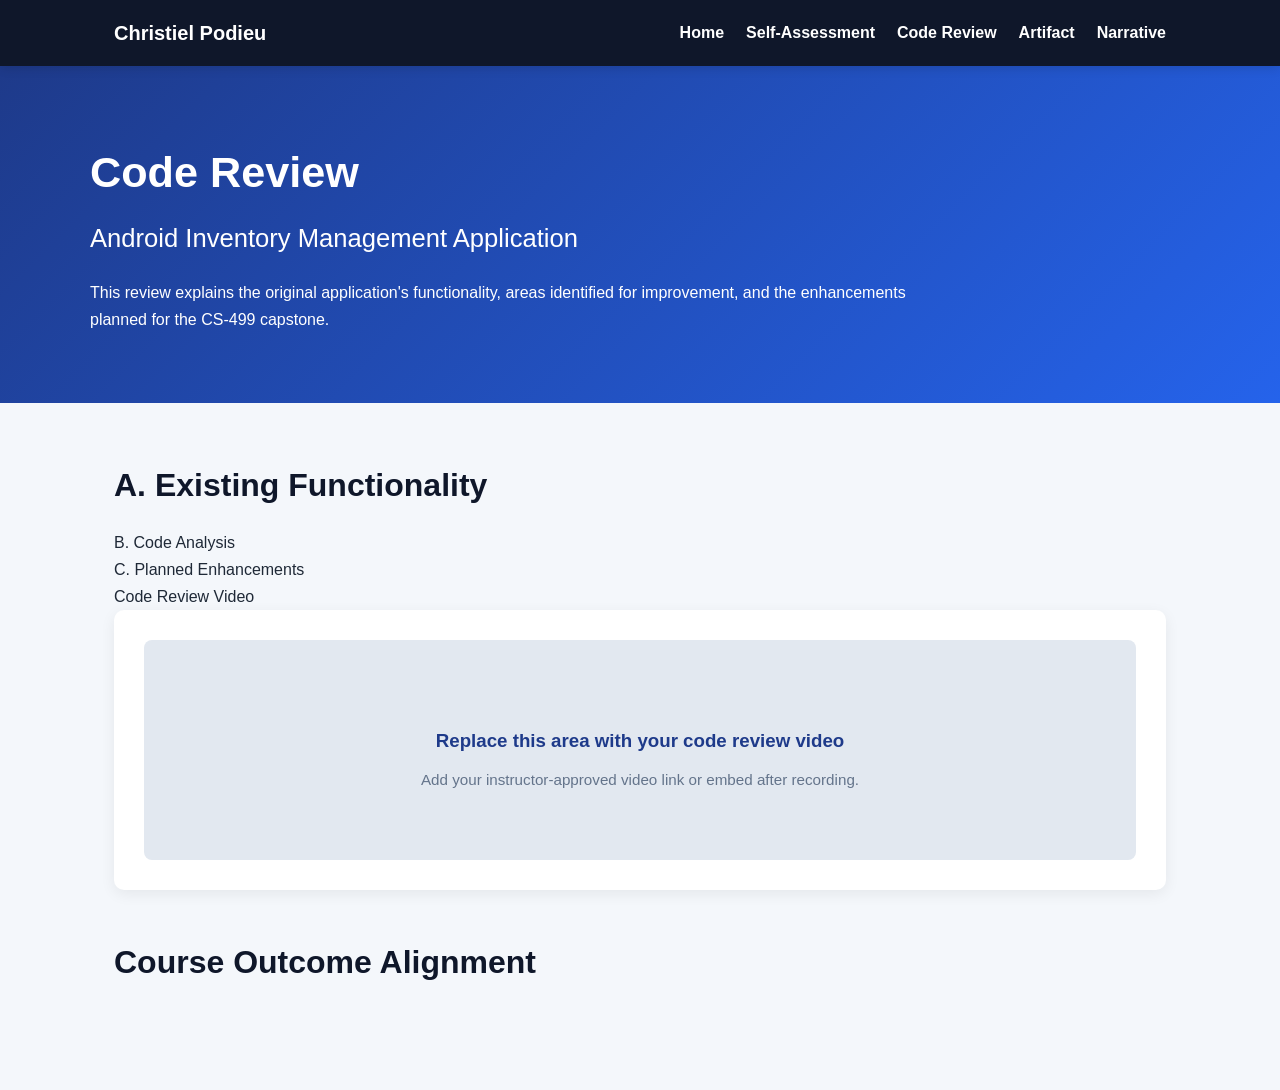
==== code-review.html @ bd05b1f3 "added files" ====
<!DOCTYPE html><html lang="en"><head><meta charset="UTF-8"><meta name="viewport" content="width=device-width,initial-scale=1.0"><title>Code Review | Christiel Podieu</title><link rel="stylesheet" href="style.css"></head><body><nav><div class="nav-container"><a class="logo" href="index.html">Christiel Podieu</a><ul class="nav-links"><li><a href="index.html">Home</a></li><li><a href="self-assessment.html">Self-Assessment</a></li><li><a href="code-review.html">Code Review</a></li><li><a href="artifact.html">Artifact</a></li><li><a href="narrative.html">Narrative</a></li></ul></div></nav><header class="hero"><div class="hero-content"><h1>Code Review</h1><h2>Android Inventory Management Application</h2><p>This review explains the original application's functionality, areas identified for improvement, and the enhancements planned for the CS-499 capstone.</p></div></header><main><section><h2 class="section-title">A. Existing Functionality</h2><div class="card><p>The original Inventory Management application is an Android application developed in Java. It provides user registration and login, inventory management, persistent storage using Android Room, RecyclerView presentation, ViewModels, repositories, DAOs, and database entities.</p></div></section><section><h2 class="section-title">B. Code Analysis</h2><div class="card><p>The application provides a foundation for separation of responsibilities, but the capstone can improve validation, error handling, inventory search and filtering, RecyclerView updates, testing, database evolution, and secure treatment of user data.</p></div></section><section><h2 class="section-title">C. Planned Enhancements</h2><div class="card><p>Software Design: improve maintainability, validation, error handling, testing, and user experience. Algorithms and Data Structures: add inventory search, sorting, filtering, low-stock detection, and appropriate Java collections. Databases: improve entities and DAO queries and use a Room migration that preserves existing data.</p></div></section><section><h2 class="section-title">Code Review Video</h2><div class="card"><div class="video-box"><div><h3>Replace this area with your code review video</h3><p class="small">Add your instructor-approved video link or embed after recording.</p></div></div></div></section><section><h2 class="section-title">Course Outcome Alignment</h2><div class="card><p>The enhancements provide evidence across software design and engineering, algorithms and data structures, databases, security, and professional communication.</p></div></section></main><footer><p><strong>Christiel Podieu</strong> | CS-499 Professional ePortfolio</p><p>© 2026</p></footer></body></html>
---- style.css ----
*{box-sizing:border-box;margin:0;padding:0}html{scroll-behavior:smooth}body{font-family:Arial,Helvetica,sans-serif;line-height:1.7;color:#1f2937;background:#f4f7fb}nav{background:#0f172a;position:sticky;top:0;z-index:10;box-shadow:0 2px 10px #0002}.nav-container{max-width:1100px;margin:auto;display:flex;justify-content:space-between;align-items:center;padding:16px 24px}.logo{color:#fff;font-size:1.25rem;font-weight:700;text-decoration:none}.nav-links{display:flex;list-style:none;gap:22px;flex-wrap:wrap}.nav-links a{color:#fff;text-decoration:none;font-weight:600}.nav-links a:hover,.nav-links a.active{color:#60a5fa}.hero{background:linear-gradient(135deg,#1e3a8a,#2563eb);color:#fff;padding:70px 24px}.hero-content{max-width:1100px;margin:auto}.hero h1{font-size:2.7rem;margin-bottom:8px}.hero h2{font-size:1.6rem;font-weight:400;margin-bottom:18px}.hero p{max-width:850px}main{max-width:1100px;margin:auto;padding:55px 24px}section{margin-bottom:45px}.section-title{font-size:2rem;color:#0f172a;margin-bottom:16px}.card{background:#fff;padding:30px;border-radius:10px;box-shadow:0 4px 15px #0001;margin-bottom:22px}.card h3{color:#1e3a8a;margin:18px 0 10px}.card ul,.card ol{padding-left:24px}.card li{margin-bottom:7px}.button{display:inline-block;background:#2563eb;color:#fff;padding:11px 19px;border-radius:6px;text-decoration:none;font-weight:700;margin:8px 8px 0 0}.button:hover{background:#1d4ed8}.secondary{background:#475569}.grid{display:grid;grid-template-columns:repeat(2,1fr);gap:22px}.callout{border-left:5px solid #2563eb;background:#eff6ff;padding:20px;margin:20px 0}.video-box{background:#e2e8f0;min-height:220px;border-radius:8px;display:flex;align-items:center;justify-content:center;text-align:center;padding:25px}.badge{display:inline-block;background:#dbeafe;color:#1e3a8a;padding:4px 10px;border-radius:20px;font-weight:700;font-size:.85rem;margin:3px}footer{background:#0f172a;color:#fff;text-align:center;padding:30px 20px}.small{color:#64748b;font-size:.95rem}@media(max-width:800px){.nav-container{flex-direction:column;gap:12px}.grid{grid-template-columns:1fr}.hero h1{font-size:2.2rem}}
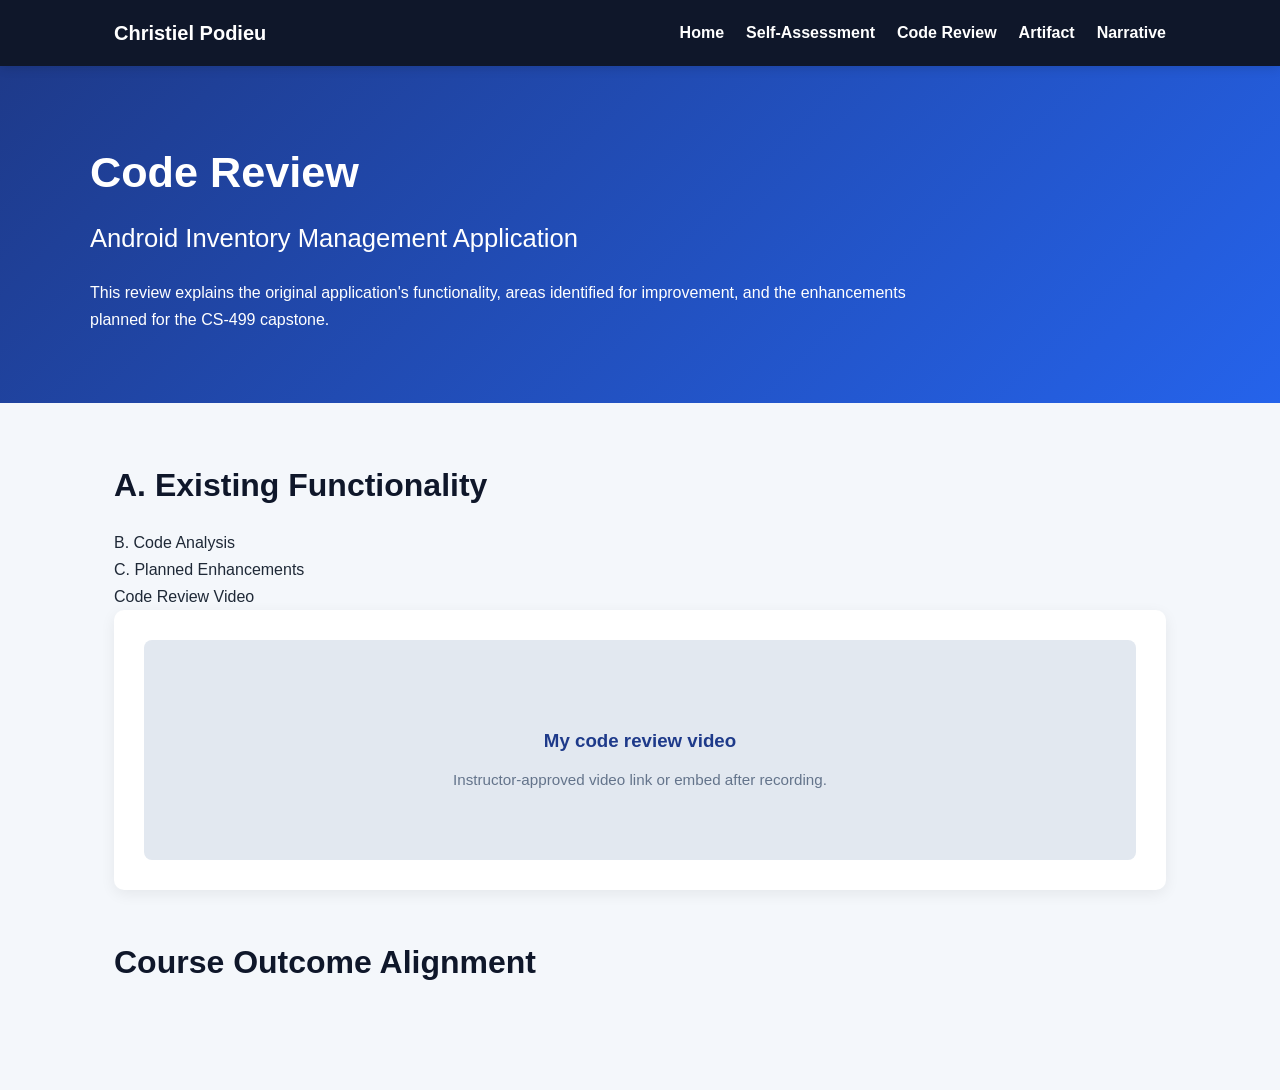
==== commit a39c2961: "Revise code review HTML content and structure Updated the content and structure of the code review H" ====
--- a/code-review.html
+++ b/code-review.html
@@ -1 +1 @@
-<!DOCTYPE html><html lang="en"><head><meta charset="UTF-8"><meta name="viewport" content="width=device-width,initial-scale=1.0"><title>Code Review | Christiel Podieu</title><link rel="stylesheet" href="style.css"></head><body><nav><div class="nav-container"><a class="logo" href="index.html">Christiel Podieu</a><ul class="nav-links"><li><a href="index.html">Home</a></li><li><a href="self-assessment.html">Self-Assessment</a></li><li><a href="code-review.html">Code Review</a></li><li><a href="artifact.html">Artifact</a></li><li><a href="narrative.html">Narrative</a></li></ul></div></nav><header class="hero"><div class="hero-content"><h1>Code Review</h1><h2>Android Inventory Management Application</h2><p>This review explains the original application's functionality, areas identified for improvement, and the enhancements planned for the CS-499 capstone.</p></div></header><main><section><h2 class="section-title">A. Existing Functionality</h2><div class="card><p>The original Inventory Management application is an Android application developed in Java. It provides user registration and login, inventory management, persistent storage using Android Room, RecyclerView presentation, ViewModels, repositories, DAOs, and database entities.</p></div></section><section><h2 class="section-title">B. Code Analysis</h2><div class="card><p>The application provides a foundation for separation of responsibilities, but the capstone can improve validation, error handling, inventory search and filtering, RecyclerView updates, testing, database evolution, and secure treatment of user data.</p></div></section><section><h2 class="section-title">C. Planned Enhancements</h2><div class="card><p>Software Design: improve maintainability, validation, error handling, testing, and user experience. Algorithms and Data Structures: add inventory search, sorting, filtering, low-stock detection, and appropriate Java collections. Databases: improve entities and DAO queries and use a Room migration that preserves existing data.</p></div></section><section><h2 class="section-title">Code Review Video</h2><div class="card"><div class="video-box"><div><h3>Replace this area with your code review video</h3><p class="small">Add your instructor-approved video link or embed after recording.</p></div></div></div></section><section><h2 class="section-title">Course Outcome Alignment</h2><div class="card><p>The enhancements provide evidence across software design and engineering, algorithms and data structures, databases, security, and professional communication.</p></div></section></main><footer><p><strong>Christiel Podieu</strong> | CS-499 Professional ePortfolio</p><p>© 2026</p></footer></body></html>+<!DOCTYPE html><html lang="en"><head><meta charset="UTF-8"><meta name="viewport" content="width=device-width,initial-scale=1.0"><title>Code Review | Christiel Podieu</title><link rel="stylesheet" href="style.css"></head><body><nav><div class="nav-container"><a class="logo" href="index.html">Christiel Podieu</a><ul class="nav-links"><li><a href="index.html">Home</a></li><li><a href="self-assessment.html">Self-Assessment</a></li><li><a href="code-review.html">Code Review</a></li><li><a href="artifact.html">Artifact</a></li><li><a href="narrative.html">Narrative</a></li></ul></div></nav><header class="hero"><div class="hero-content"><h1>Code Review</h1><h2>Android Inventory Management Application</h2><p>This review explains the original application's functionality, areas identified for improvement, and the enhancements planned for the CS-499 capstone.</p></div></header><main><section><h2 class="section-title">A. Existing Functionality</h2><div class="card><p>The original Inventory Management application is an Android application developed in Java. It provides user registration and login, inventory management, persistent storage using Android Room, RecyclerView presentation, ViewModels, repositories, DAOs, and database entities.</p></div></section><section><h2 class="section-title">B. Code Analysis</h2><div class="card><p>The application provides a foundation for separation of responsibilities, but the capstone can improve validation, error handling, inventory search and filtering, RecyclerView updates, testing, database evolution, and secure treatment of user data.</p></div></section><section><h2 class="section-title">C. Planned Enhancements</h2><div class="card><p>Software Design: improve maintainability, validation, error handling, testing, and user experience. Algorithms and Data Structures: add inventory search, sorting, filtering, low-stock detection, and appropriate Java collections. Databases: improve entities and DAO queries and use a Room migration that preserves existing data.</p></div></section><section><h2 class="section-title">Code Review Video</h2><div class="card"><div class="video-box"><div><h3>My code review video</h3><p class="small"> Instructor-approved video link or embed after recording.</p></div></div></div></section><section><h2 class="section-title">Course Outcome Alignment</h2><div class="card><p>The enhancements provide evidence across software design and engineering, algorithms and data structures, databases, security, and professional communication.</p></div></section></main><footer><p><strong>Christiel Podieu</strong> | CS-499 Professional ePortfolio</p><p>© 2026</p></footer></body></html>
